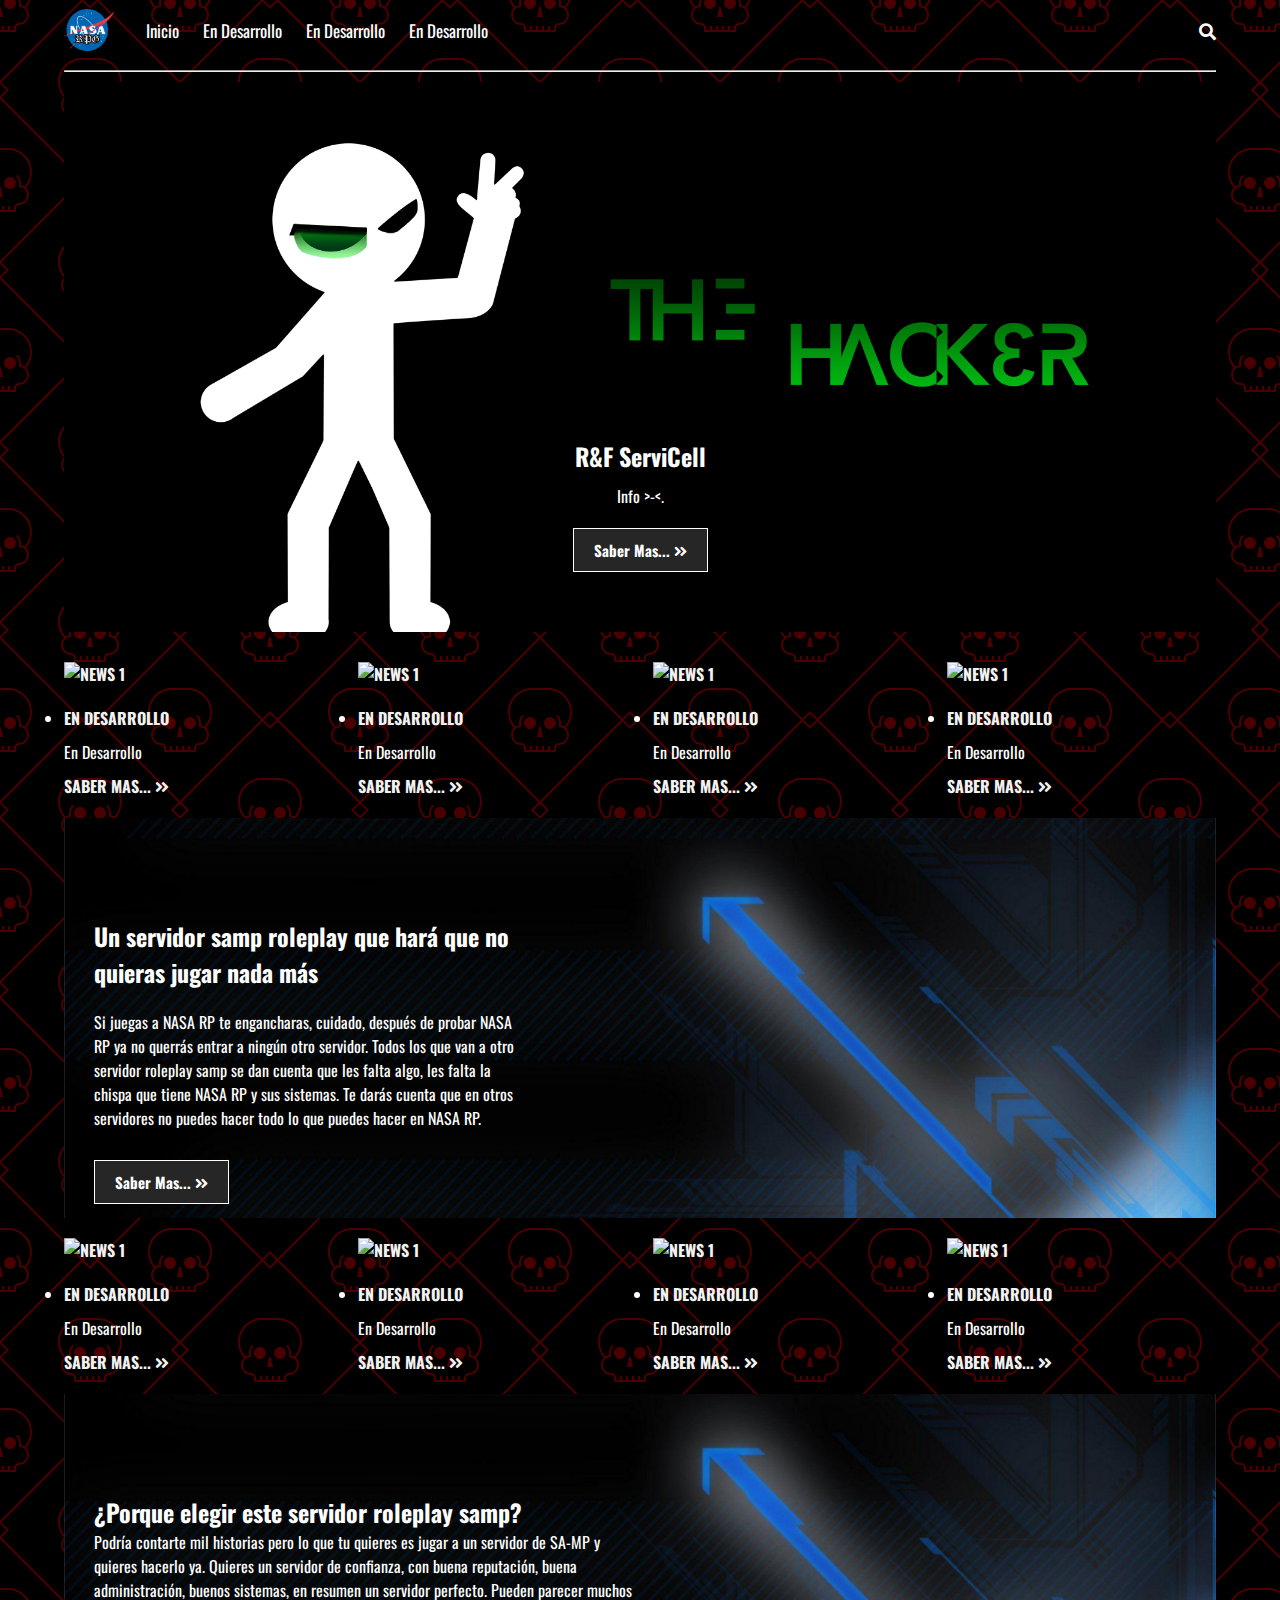
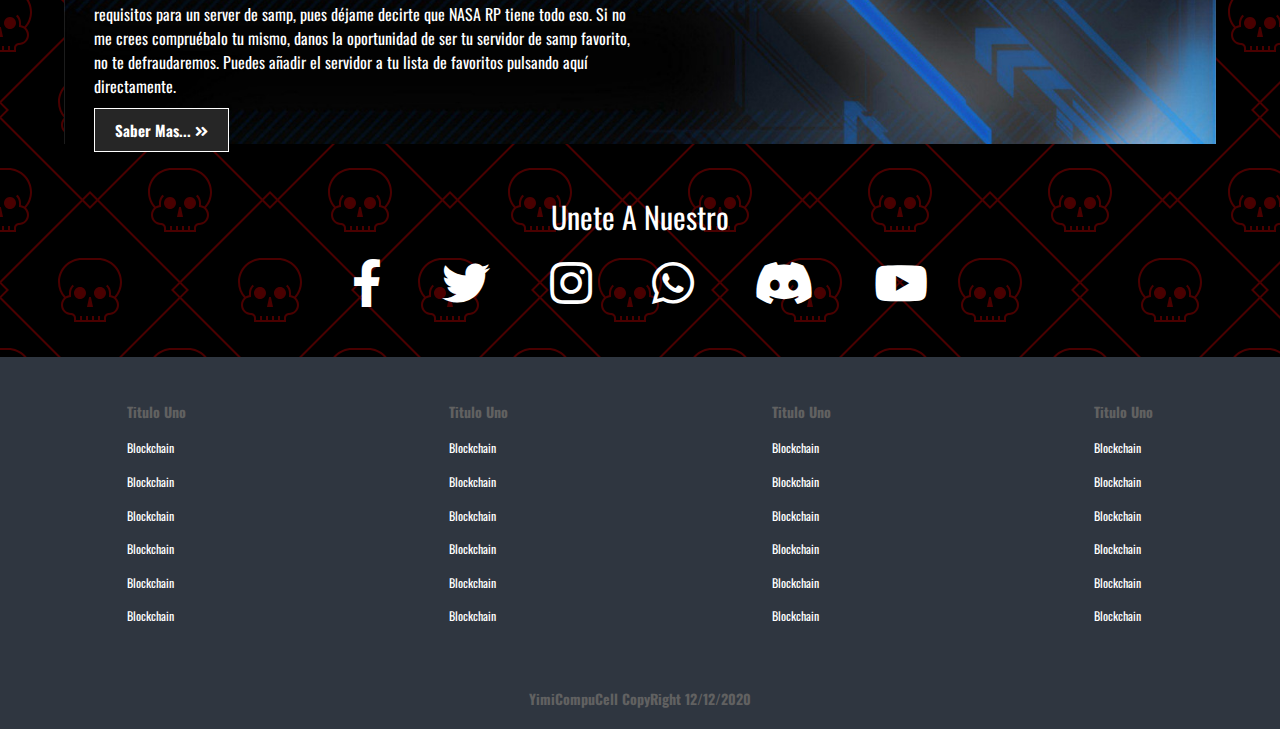
==== index2.html @ 4a60765c "xd" ====
<!-- Introducción completa-->

<!DOCTYPE html>
<html lang="es">
<!--Info importante-->
<head>
  <meta charset="UTF-8" />
  <meta name="viewport" content="width=device-width, initial-scale=1.0" />
  <title>NASA ROLEPLAY</title>
  <link rel="icon" href="img/NASA_logo2.png">
  <meta name="description" content="!NASA ROLEPLAY¡" />
  <meta name="author" content="NASA ROLEPLAY" />
  <meta name="keywords" content="nasarp,nasa roleplay, nasa" />
  <!--Font Awesome-->
  <link rel="stylesheet" href="https://cdnjs.cloudflare.com/ajax/libs/font-awesome/5.14.0/css/all.min.css" />
  <!--Font Oswald-->
  <link href="https://fonts.googleapis.com/css2?family=Oswald:wght@200;300;400&display=swap" rel="stylesheet" />
  <!--CUSTOM CSS-->
  <link rel="stylesheet" href="CSS/styles.css" />
</head>

  <!--Contenedor de carga-->
<div id="contenedor_carga">
  <div id="carga"></div>
</div>

<body>
  <div class="menu-btn">
    <i class="fas fa-bars fa-2x"></i>
  </div>
      <!-- Container -->
  <div class="container">
    <nav class="nav-main">
      <img src="/img/NASA_logo2.png" alt="" class="nav-brand" />
      <ul class="nav-menu show">
        <li>
          <a href="#">Inicio</a>
        </li>
        <li>
          <a href="htmls/endesarrollo.html">En Desarrollo</a>
        </li>
        <li>
          <a href="htmls/endesarrollo.html">En Desarrollo</a>
        </li>
        <li>
          <a href="htmls/endesarrollo.html">En Desarrollo</a>
        </li>

        <!-- Icono De Busqueda -->
      </ul>
      <ul class="nav-menu-right">
        <a href="#">
          <i class="fas fa-search"></i>
        </a>
        </li>
    </nav>

    </nav>
    <hr />

    <!--ShowCase-->
    <header class="showcase">
      <h2>R&F ServiCell</h2>
      <p>Info >-<.</p>
      <a href="HTMLS/sabermas.html" class="btn">Saber Mas... <i class="fas fa-angle-double-right"></i></a>
    </header>

    <!--new cards-->
    <div class="new-cards">
      <div>
        <a href="/HTMLS/htmls/endesarrollo.html">
          <img class="prueba" src="/img/pngeg.png" alt="News 1" />
        </a>
        <li>
          <a href="/HTMLS/htmls/endesarrollo.html">En Desarrollo</a>
        </li>
        <p>
          En Desarrollo
        </p>
        <a href="/HTMLS/endesarollo">Saber Mas... <i class="fas fa-angle-double-right"></i></a>
      </div>
      <div>
        <a href="/htmls/endesarrollo.html">
          <img class="prueba" src="/img/ULTRAISO.png" alt="News 1" />
        </a>
        <li>
          <a href="/htmls/endesarrollo.html">En Desarrollo</a>
        </li>
        <p>
          En Desarrollo
        </p>
        <a href="htmls/endesarrollo.html">Saber Mas... <i class="fas fa-angle-double-right"></i></a>
      </div>
      <div>
        <a href="/htmls/endesarrollo.html">
          <img class="prueba" src="/img/Winamp.png" alt="News 1" />
        </a>
        <li>
          <a href="/htmls/endesarrollo.html">En Desarrollo</a>
        </li>
        <p>
          En Desarrollo
        </p>
        <a href="/htmls/endesarrollo.html">Saber Mas... <i class="fas fa-angle-double-right"></i></a>
      </div>
      <div>
        <a href="/htmls/endesarrollo.html">
          <img class="prueba" src="/img/winrar.png" alt="News 1" />
        </a>
        <li>
          <a href="/htmls/endesarrollo.html">En Desarrollo</a>
        </li>
        <p>
          En Desarrollo
        </p>
        <a href="/htmls/endesarrollo.html">Saber Mas... <i class="fas fa-angle-double-right"></i></a>
      </div>
    </div>

    <!-- Cards Banner One -->
    <section class="cards-banner-one">
      <div class="content">
      <h2>Un servidor samp roleplay que hará que no quieras jugar nada más</h2>
        <p> Si juegas a NASA RP te engancharas, cuidado, después de probar NASA RP ya no querrás entrar a ningún otro servidor. Todos los que van a otro servidor roleplay samp se dan cuenta que les falta algo, les falta la chispa que tiene NASA RP y sus sistemas. Te darás cuenta que en otros servidores no puedes hacer todo lo que puedes hacer en NASA RP.</p>
        <a href="htmls/samproleplay.html" class="btn">Saber Mas... <i
            class="fas fa-angle-double-right"></i></a>
      </div>
    </section>

    <!--new cards2-->
    <div class="new-cards">
      <div>
        <a href="/HTMLS/htmls/endesarrollo.html">
          <img class="prueba" src="/img/jdownloader-icon-2.png" alt="News 1" />
        </a>
        <li>
          <a href="/HTMLS/htmls/endesarrollo.html">En Desarrollo</a>
        </li>
        <p>
          En Desarrollo
        </p>
        <a href="/HTMLS/htmls/endesarrollo.html">Saber Mas... <i class="fas fa-angle-double-right"></i></a>
      </div>
      <div>
        <a href="/htmls/endesarrollo.html">
          <img class="prueba" src="/img/vlc-media-player-icon-19.png" alt="News 1" />
        </a>
        <li>
          <a href="/htmls/endesarrollo.html">En Desarrollo</a>
        </li>
        <p>
          En Desarrollo
        </p>
        <a href="htmls/endesarrollo.html">Saber Mas... <i class="fas fa-angle-double-right"></i></a>
      </div>
      <div>
        <a href="/htmls/endesarrollo.html">
          <img class="prueba" src="/img/program5629.png" alt="News 1" />
        </a>
        <li>
          <a href="/htmls/endesarrollo.html">En Desarrollo</a>
        </li>
        <p>
          En Desarrollo
        </p>
        <a href="/htmls/endesarrollo.html">Saber Mas... <i class="fas fa-angle-double-right"></i></a>
      </div>
      <div>
        <a href="/htmls/endesarrollo.html">
          <img class="prueba" src="/img/AIMP-logo.png" alt="News 1" />
        </a>
        <li>
          <a href="/htmls/endesarrollo.html">En Desarrollo</a>
        </li>
        <p>
          En Desarrollo
        </p>
        <a href="/htmls/endesarrollo.html">Saber Mas... <i class="fas fa-angle-double-right"></i></a>
      </div>
    </div>

    <!--Cards banner two-->
    <section class="cards-banner-two">
      <div class="content">
        <h2>¿Porque elegir este servidor roleplay samp?</h2>
        <p>
          Podría contarte mil historias pero lo que tu quieres es jugar a un servidor de SA-MP y quieres hacerlo ya. Quieres un servidor de confianza, con buena reputación, buena administración, buenos sistemas, en resumen un servidor perfecto. Pueden parecer muchos requisitos para un server de samp, pues déjame decirte que NASA RP tiene todo eso.
          Si no me crees compruébalo tu mismo, danos la oportunidad de ser tu servidor de samp favorito, no te defraudaremos. Puedes añadir el servidor a tu lista de favoritos pulsando aquí directamente.
        </p>
        <a href="htmls/samproleplay.html" class="btn">Saber Mas... <i
            class="fas fa-angle-double-right"></i></a>
      </div>
    </section>

    <!--Redes Sociales-->
    <section class="social">
      <p>Unete A Nuestro</p>
      <div class="links">
        <a
          href="#">
          <i class="fab fa-facebook-f"></i>
        </a>
        <a href="#">
          <i class="fab fa-twitter"></i>
        </a>
        <a href="#">
          <i class="fab fa-instagram"></i>
        </a>
        <a href="#">
          <i class="fab fa-whatsapp"></i>
        </a>
        <a href="https://discord.gg/SWWMqCkP">
          <i class="fab fa-discord"></i>
        </a>
        <a href="#">
          <i class="fab fa-youtube"></i>
        </a>
      </div>
    </section>
  </div>

    <!--Footers-->
  <div class="footer-links">
    <div class="footer-container">
      <ul>
        <li>
          <a href="#"></a>
          <h3>Titulo Uno</h3>
        </li>
        <li>
          <a href="#">Blockchain</a>
        </li>
        <li>
          <a href="#">Blockchain</a>
        </li>
        <li>
          <a href="#">Blockchain</a>
        </li>
        <li>
          <a href="#">Blockchain</a>
        </li>
        <li>
          <a href="#">Blockchain</a>
        </li>
        <li>
          <a href="#">Blockchain</a>
        </li>
      </ul>
      <ul>
        <li>
          <a href="#"></a>
          <h3>Titulo Uno</h3>
        </li>
        <li>
          <a href="#">Blockchain</a>
        </li>
        <li>
          <a href="#">Blockchain</a>
        </li>
        <li>
          <a href="#">Blockchain</a>
        </li>
        <li>
          <a href="#">Blockchain</a>
        </li>
        <li>
          <a href="#">Blockchain</a>
        </li>
        <li>
          <a href="#">Blockchain</a>
        </li>
      </ul>
      <ul>
        <li>
          <a href="#"></a>
          <h3>Titulo Uno</h3>
        </li>
        <li>
          <a href="#">Blockchain</a>
        </li>
        <li>
          <a href="#">Blockchain</a>
        </li>
        <li>
          <a href="#">Blockchain</a>
        </li>
        <li>
          <a href="#">Blockchain</a>
        </li>
        <li>
          <a href="#">Blockchain</a>
        </li>
        <li>
          <a href="#">Blockchain</a>
        </li>
      </ul>
      <ul>
        <li>
          <a href="#"></a>
          <h3>Titulo Uno</h3>
        </li>
        <li>
          <a href="#">Blockchain</a>
        </li>
        <li>
          <a href="#">Blockchain</a>
        </li>
        <li>
          <a href="#">Blockchain</a>
        </li>
        <li>
          <a href="#">Blockchain</a>
        </li>
        <li>
          <a href="#">Blockchain</a>
        </li>
        <li>
          <a href="#">Blockchain</a>
        </li>
      </ul>
    </div>
  </div>

  <!--CopyRight-->
  <footer class="footer">
    <h3>YimiCompuCell CopyRight 12/12/2020</h3>
  </footer>
   
  <!--Pantalla de carga-->
  <script>
    window.onload = function () {
      var contenedor = document.getElementById('contenedor_carga');

      contenedor.style.visibility = 'hidden';
      contenedor.style.opacity = '0';
    }

  </script>

    <!-- Scroll Reveal -->
    <script src="https://unpkg.com/scrollreveal"></script>
    <script src="js/main.js"></script>
  </body>

</body>
---- CSS/styles.css ----
*,*:after, *:before{
    margin: 0;
    padding: 0;
    -webkit-box-sizing: border-box;
    -moz-box-sizing: border-box;
    box-sizing: border-box;
}

#contenedor_carga{
    background-color: rgba(250, 240, 245, 0.9);
    height: 100%;
    width: 100%;
    position: fixed;
    -webkit-transition: all ls ease;
    -o-transition: all ls ease;
    transition: all ls ease;
    z-index: 10000;
}

#carga{
    border: 15px solid #ccc;
    border-top-color: #F4266A;
    border-top-style: groove;
    height: 100px;
    width: 100px;
    border-radius: 100%;

    position: absolute;
    top: 0;
    left: 0;
    right: 0;
    bottom: 0;
    margin: auto;
    -webkit-animation: girar 1.5s linear infinite;
    -o-animation: girar 1.5s linear infinite;
    animation: girar 1.5s linear infinite;
}

@keyframes girar {
    from { transform: rotate(0deg); }
    to { transform: rotate(360deg); }
}

* {
    box-sizing: border-box;
    margin: 0;
    padding: 0;
}

body {
    background: #000000;
    color: #ffffff;
    background-color: #000000;
    background-image: url("data:image/svg+xml,%3Csvg width='180' height='180' viewBox='0 0 180 180' xmlns='http://www.w3.org/2000/svg'%3E%3Cpath d='M82.42 180h-1.415L0 98.995v-2.827L6.167 90 0 83.833V81.004L81.005 0h2.827L90 6.167 96.167 0H98.996L180 81.005v2.827L173.833 90 180 96.167V98.996L98.995 180h-2.827L90 173.833 83.833 180H82.42zm0-1.414L1.413 97.58 8.994 90l-7.58-7.58L82.42 1.413 90 8.994l7.58-7.58 81.006 81.005-7.58 7.58 7.58 7.58-81.005 81.006-7.58-7.58-7.58 7.58zM175.196 0h-25.832c1.033 2.924 2.616 5.59 4.625 7.868C152.145 9.682 151 12.208 151 15c0 5.523 4.477 10 10 10 1.657 0 3 1.343 3 3v4h16V0h-4.803c.51.883.803 1.907.803 3 0 3.314-2.686 6-6 6s-6-2.686-6-6c0-1.093.292-2.117.803-3h10.394-13.685C161.18.938 161 1.948 161 3v4c-4.418 0-8 3.582-8 8s3.582 8 8 8c2.76 0 5 2.24 5 5v2h4v-4h2v4h4v-4h2v4h2V0h-4.803zm-15.783 0c-.27.954-.414 1.96-.414 3v2.2c-1.25.254-2.414.74-3.447 1.412-1.716-1.93-3.098-4.164-4.054-6.612h7.914zM180 17h-3l2.143-10H180v10zm-30.635 163c-.884-2.502-1.365-5.195-1.365-8 0-13.255 10.748-24 23.99-24H180v32h-30.635zm12.147 0c.5-1.416 1.345-2.67 2.434-3.66l-1.345-1.48c-1.498 1.364-2.62 3.136-3.186 5.14H151.5c-.97-2.48-1.5-5.177-1.5-8 0-12.15 9.84-22 22-22h8v30h-18.488zm13.685 0c-1.037-1.793-2.976-3-5.197-3-2.22 0-4.16 1.207-5.197 3h10.394zM0 148h8.01C21.26 148 32 158.742 32 172c0 2.805-.48 5.498-1.366 8H0v-32zm0 2h8c12.15 0 22 9.847 22 22 0 2.822-.53 5.52-1.5 8h-7.914c-.567-2.004-1.688-3.776-3.187-5.14l-1.346 1.48c1.09.99 1.933 2.244 2.434 3.66H0v-30zm15.197 30c-1.037-1.793-2.976-3-5.197-3-2.22 0-4.16 1.207-5.197 3h10.394zM0 32h16v-4c0-1.657 1.343-3 3-3 5.523 0 10-4.477 10-10 0-2.794-1.145-5.32-2.992-7.134C28.018 5.586 29.6 2.924 30.634 0H0v32zm0-2h2v-4h2v4h4v-4h2v4h4v-2c0-2.76 2.24-5 5-5 4.418 0 8-3.582 8-8s-3.582-8-8-8V3c0-1.052-.18-2.062-.512-3H0v30zM28.5 0c-.954 2.448-2.335 4.683-4.05 6.613-1.035-.672-2.2-1.16-3.45-1.413V3c0-1.04-.144-2.046-.414-3H28.5zM0 17h3L.857 7H0v10zM15.197 0c.51.883.803 1.907.803 3 0 3.314-2.686 6-6 6S4 6.314 4 3c0-1.093.292-2.117.803-3h10.394zM109 115c-1.657 0-3 1.343-3 3v4H74v-4c0-1.657-1.343-3-3-3-5.523 0-10-4.477-10-10 0-2.793 1.145-5.318 2.99-7.132C60.262 93.638 58 88.084 58 82c0-13.255 10.748-24 23.99-24h16.02C111.26 58 122 68.742 122 82c0 6.082-2.263 11.636-5.992 15.866C117.855 99.68 119 102.206 119 105c0 5.523-4.477 10-10 10zm0-2c-2.76 0-5 2.24-5 5v2h-4v-4h-2v4h-4v-4h-2v4h-4v-4h-2v4h-4v-4h-2v4h-4v-2c0-2.76-2.24-5-5-5-4.418 0-8-3.582-8-8s3.582-8 8-8v-4c0-2.64 1.136-5.013 2.946-6.66L72.6 84.86C70.39 86.874 69 89.775 69 93v2.2c-1.25.254-2.414.74-3.447 1.412C62.098 92.727 60 87.61 60 82c0-12.15 9.84-22 22-22h16c12.15 0 22 9.847 22 22 0 5.61-2.097 10.728-5.55 14.613-1.035-.672-2.2-1.16-3.45-1.413V93c0-3.226-1.39-6.127-3.6-8.14l-1.346 1.48C107.864 87.987 109 90.36 109 93v4c4.418 0 8 3.582 8 8s-3.582 8-8 8zM90.857 97L93 107h-6l2.143-10h1.714zM80 99c3.314 0 6-2.686 6-6s-2.686-6-6-6-6 2.686-6 6 2.686 6 6 6zm20 0c3.314 0 6-2.686 6-6s-2.686-6-6-6-6 2.686-6 6 2.686 6 6 6z' fill='%23b80000' fill-opacity='0.4' fill-rule='evenodd'/%3E%3C/svg%3E");
    font-size: 16px;
    font-family: 'Oswald', sans-serif; 
}

a {
    color: #ffffff;
    text-decoration: none;
}

ul {
    list-style: none;
}

.container {
    width: 90%;
    margin: auto;
}

/* Navigation */
.nav-main {
    font-size: 17px;
    display: flex;
    justify-content: space-between;
    align-items: center;
    height: 60px;
    padding: 20px 0;
}

.nav-brand {
    width: 50px;
}

/* Nav Left */
.nav-main ul {
    display: flex;
}
.nav-main ul li {
    padding: 10px;
}

.nav-main ul li a {
    padding: 2px;
}

.nav-main ul li a:hover {
    border-bottom: 2px solid #fff;
}

.nav-main ul.nav-menu {
    flex: 1;
    margin-left: 20px;
}

.menu-btn {
    position: absolute;
    cursor: pointer;
    top: 15px;
    right: 30px;
    z-index: 2;
    display: none;
}

/* ShowCase */
hr {
    margin: 10px 0;
}

.showcase {
    width: 100%;
    height: 550px;
    background: url("/img/480535.png") no-repeat center center/cover;
    padding: 50px;
    margin-bottom: 20px;
    display: flex;
    flex-direction: column;
    align-items: center;
    text-align: center;
    justify-content: flex-end;
}

.showcase2 {
    width: 100%;
    height: 250px;
    background: url("/img/4") no-repeat center center/cover;
    padding: 50px;
    margin-bottom: 20px;
    display: flex;
    flex-direction: column;
    align-items: center;
    text-align: center;
    justify-content: flex-end;
}

.btn {
    cursor: pointer;
    display: inline-block;
    border: 0;
    font-weight: bold;
    padding: 10px 20px;
    background: #262626;
    color: #fff;
    font-size: 15px;
    border: 1px solid #ffff;
    margin: 10px 0px;
}

.btn:hover {
    opacity: .20;
}

.showcase h2,
.showcase p {
    margin-bottom: 10px;
}

/* New Cards */
.new-cards {
    display: grid;
    grid-template-columns: 1fr 1fr 1fr 1fr;
    gap: 25px;
    margin: 10px 0;
}

.new-cards img {
    width: 100%;
    height: 180px;
}

.new-cards h3 {
    font-size: 20px;
    margin: 10px 0;
}

.new-cards a {
    padding: 10px 0;
    color: #f2f2f2;
    text-transform: uppercase;
    display: inline-block;
    font-weight: bold;
}

.new-cards a:hover {
    text-decoration: underline;
}

/* CARDS BANNER ONE */
.cards-banner-one {
    width: 100%;
    height: 400px;
    background: url('/img/image-five.jpg') no-repeat center center/cover;
}

.cards-banner-one .content {
    width: 40%;
    padding: 90px 0 0 30px;
    color: #fff;
}

.cards-banner-one p,
.cards-banner-one h2 {
    margin: 10px 0 20px;
}

/*CARDS BANNER TWO*/
.cards-banner-two {
    width: 100%;
    height: 350px;
    background: url('/img/image-five.jpg') no-repeat center center/cover;
}

.cards-banner-two .content {
    width: 50%;
    padding: 100px 0 0 30px;
}

/*Social*/
.social {
    margin: 50px;
}

.social p {
    text-align: center;
    font-size: 30px;
    margin-bottom: 20px;
}

.links {
    display: flex;
    align-items: center;
    justify-content: center;
}

.links a {
    margin: 0 30px;
}

.links a i {
    font-size: 3rem;
}

/*FOOTER LINKS*/
.footer-links {
    background: #2f3640;
    color: #616161;
    font-size: 12px;
    padding: 35px 0;
}

.footer-container {
    display: grid;
    grid-template-columns: repeat(4, 1fr);
    gap: 10px;
    align-items: flex-start;
    justify-content: center;
}

.footer-container ul {
    margin: 0 auto;
}

.footer-container ul li {
    line-height: 2.8;
}

.footer {
    background: #2f3640;
    color: #616161;
    font-size: 12px;
    padding: 20px 0;
    text-align: center;
    padding-bottom: 20px;
}

/* New Cards2 */
.new-cards2 {
    display: grid;
    grid-template-columns: 1fr 1fr ;
    gap: 25px;
    margin: 10px 0;
}

.new-cards2 h3 {
    font-size: 20px;
    margin: 10px 0;
}

.new-cards2 a {
    padding: 10px 0;
    color: #f2f2f2;
    text-transform: uppercase;
    display: inline-block;
    font-weight: bold;
}

.new-cards2 a:hover {
    text-decoration: underline;
}

/* New Cards3 */
.new-cards3 {
    display: grid;
    grid-template-columns: 1fr 1fr 1fr 1fr;
    gap: 25px;
    margin: 10px 0;
}

.new-cards3 img {
    width: 120%;
    height: 180px;
}

.new-cards3 h3 {
    font-size: 20px;
    margin: 10px 0;
}

.new-cards3 a {
    padding: 10px 0;
    color: #f2f2f2;
    text-transform: uppercase;
    display: inline-block;
    font-weight: bold;
}

.new-cards3 a:hover {
    text-decoration: underline;
}

.imagenresolucion {
    width: 80%;
    height: 180px;
}

/* New Cards */
.new-cards4 {
    display: grid;
    grid-template-columns: 1fr 1fr 1fr 1fr 1fr 1fr;
    gap: 25px;
    margin: 10px 0;
}

.new-cards4 img {
    width: 100%;
    height: 180px;
}

.new-cards4 h3 {
    font-size: 20px;
    margin: 10px 0;
}

.new-cards4 a {
    padding: 10px 0;
    color: #f2f2f2;
    text-transform: uppercase;
    display: inline-block;
    font-weight: bold;
}

.new-cards4 a:hover {
    text-decoration: underline;
}

.imagenresolucion5 {
    width: 10%;
}

/* CELULARES */
@media (max-width:700px) {

    .menu-btn {
        display: block;
    }

    .nav-main ul.nav-menu {
        display: block;
        position: absolute;
        top: 0;
        left: 0;
        background: #2f3640;
        height: 100%;
        padding: 30px;
        opacity: .9;
        transform: translateX(-400px);
        transition: transform .5s ease-in-out;
    }

    .nav-main ul.nav-menu.show {
        transform: translateX(-20px);
    }

    .nav-main ul.nav-menu li {
        padding: 20px;
        font-size: 14px;
    }

    .nav-main ul.nav-menu-right {
        margin-right: 30px;
    }

    .new-cards {
        grid-template-columns: repeat(2, 1fr);
    }

    .cards-banner-one .content,
    .cards-banner-two .content 
    {
        width: 80%;
    }

    .footer-links .footer-container {
        grid-template-columns: repeat(2,1fr);
    }
}

@media (max-width:500px) {
    .new-cards {
        grid-template-columns: 1fr;
    }

    .new-cards img {
        height: 400px;
    }

    .cards-banner-one .content,
    .cards-banner-two .content {
        width: 100%;
        padding: 60px 20px;
    }

    .footer-links .footer-container {
        grid-template-columns: 1fr;
    }
}
    /*APLICACIONES*/

    .facebooklite {
        width: 100%;
        height: 550px;
        background: url("./img/Facebook-lite-destacada-1024x768.jpg") no-repeat center center/cover;
        padding: 50px;
        margin-bottom: 20px;
        display: flex;
        flex-direction: column;
        align-items: center;
        text-align: center;
        justify-content: flex-end;
    }

    .textofacebooklite {
        padding: 20px 0;
        color: white;
    }

    .titulofacebooklite {
        text-align: center;
    }

    .mediafire {
        width: 500px;
        padding: 30px;
    }

    /*Programas*/

    .center {
        display: flex;
        justify-content: center;
        align-items: center;
        padding: 20px;
    }

    .capturas {
        text-align: center;
    }

    .capturaspequeña {
        text-align: center;
        width: 25%;
    }

    .windowsloader {
        text-align: center;
    }

    .aact {
        width: 90%;
    }


@media (max-width:700px) {

    .menu-btn {
        display: block;
    }
    
    .nav-main ul.nav-menu {
        display: block;
        position: absolute;
        top: 0;
        left: 0;
        background: #2f3640;
        height: 100%;
        padding: 30px;
        opacity: .9;
        transform: translateX(-400px);
        transition: transform .5s ease-in-out;
    }
    
    .nav-main ul.nav-menu.show {
        transform: translateX(-20px);
    }
    
    .nav-main ul.nav-menu li {
        padding: 20px;
        font-size: 14px;
    }
    
    .nav-main ul.nav-menu-right {
        margin-right: 40px;
    }
    
    .new-cards {
        grid-template-columns: repeat(2, 1fr);
    }
    
    .mediafire {
        width: 100%;
        padding: 60px 20px;
    }

    .imagen1 {
        width: 100%;
    }

    .imagenfacebook {
        width: 100%;
    }

    .capturas {
        width: 100%;
        padding: 60px 20px;
    }


@media (max-width:500px) {
    .new-cards {
        grid-template-columns: 1fr;
    }
    
    .new-cards img {
        height: 250px;
    }
    
    .mediafire {
        width: 100%;
        padding: 60px 20px;
    }
    
    .footer-links .footer-container {
        grid-template-columns: 1fr;
    }

    .capturas {
        width: 30%;
        padding: 60px 20px;
    }

    .prueba {
        width: 20%;
    }
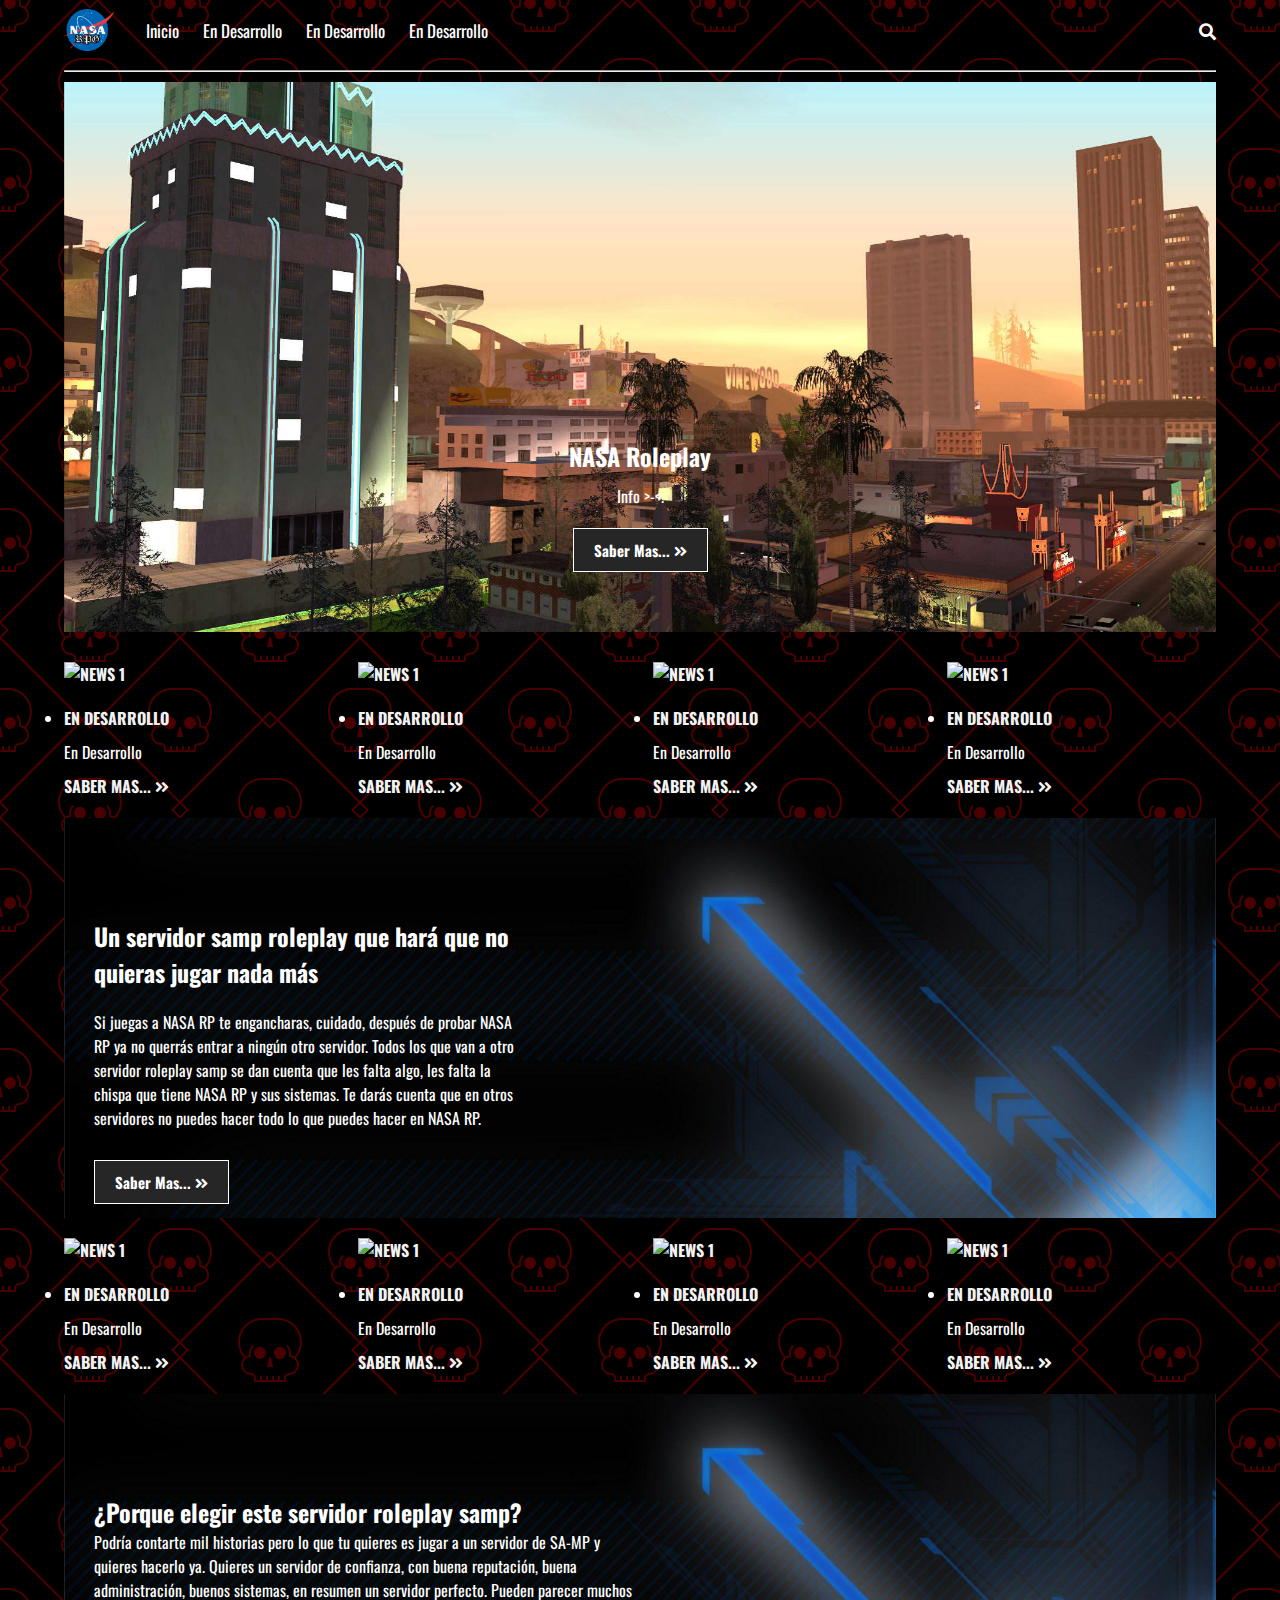
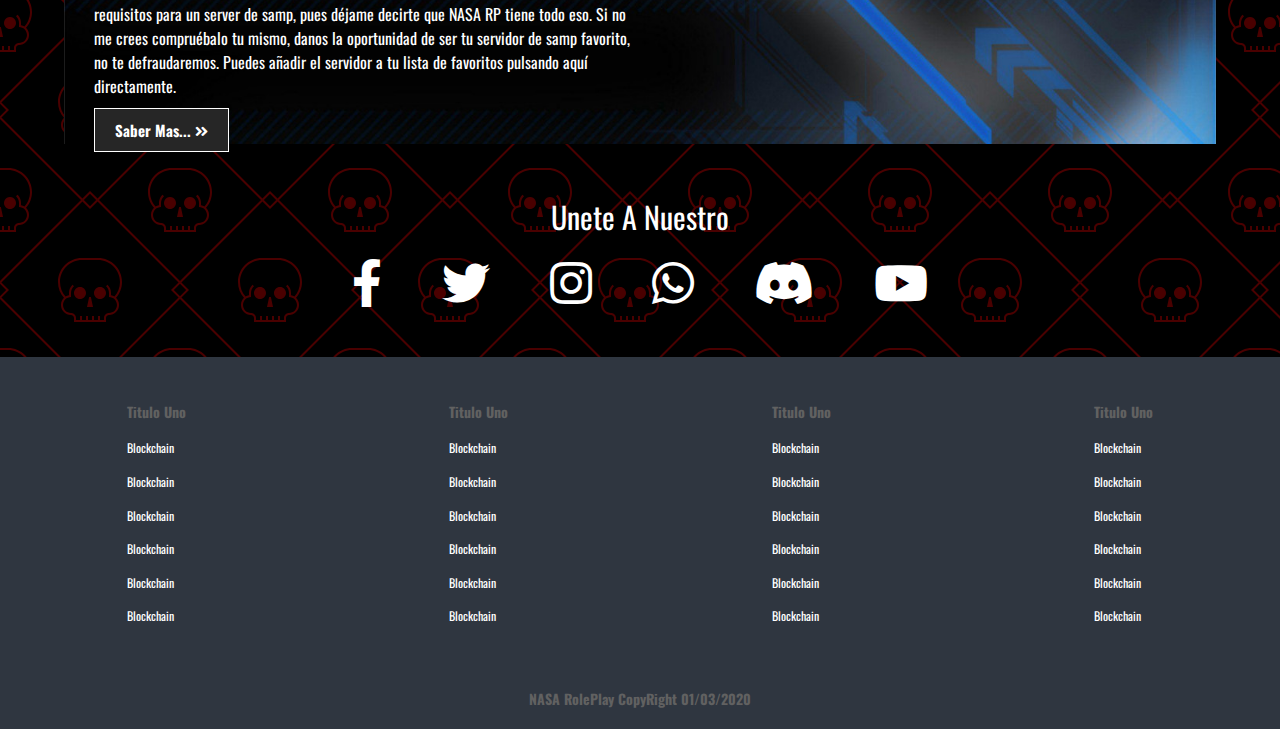
==== commit f7258bfb: "a" ====
--- a/index2.html
+++ b/index2.html
@@ -60,7 +60,7 @@
 
     <!--ShowCase-->
     <header class="showcase">
-      <h2>R&F ServiCell</h2>
+      <h2>NASA Roleplay</h2>
       <p>Info >-<.</p>
       <a href="HTMLS/sabermas.html" class="btn">Saber Mas... <i class="fas fa-angle-double-right"></i></a>
     </header>
@@ -323,7 +323,7 @@
 
   <!--CopyRight-->
   <footer class="footer">
-    <h3>YimiCompuCell CopyRight 12/12/2020</h3>
+    <h3>NASA RolePlay CopyRight 01/03/2020</h3>
   </footer>
    
   <!--Pantalla de carga-->
--- a/CSS/styles.css
+++ b/CSS/styles.css
@@ -122,7 +122,7 @@
 .showcase {
     width: 100%;
     height: 550px;
-    background: url("/img/480535.png") no-repeat center center/cover;
+    background: url("/img/576754.jpg") no-repeat center center/cover;
     padding: 50px;
     margin-bottom: 20px;
     display: flex;
